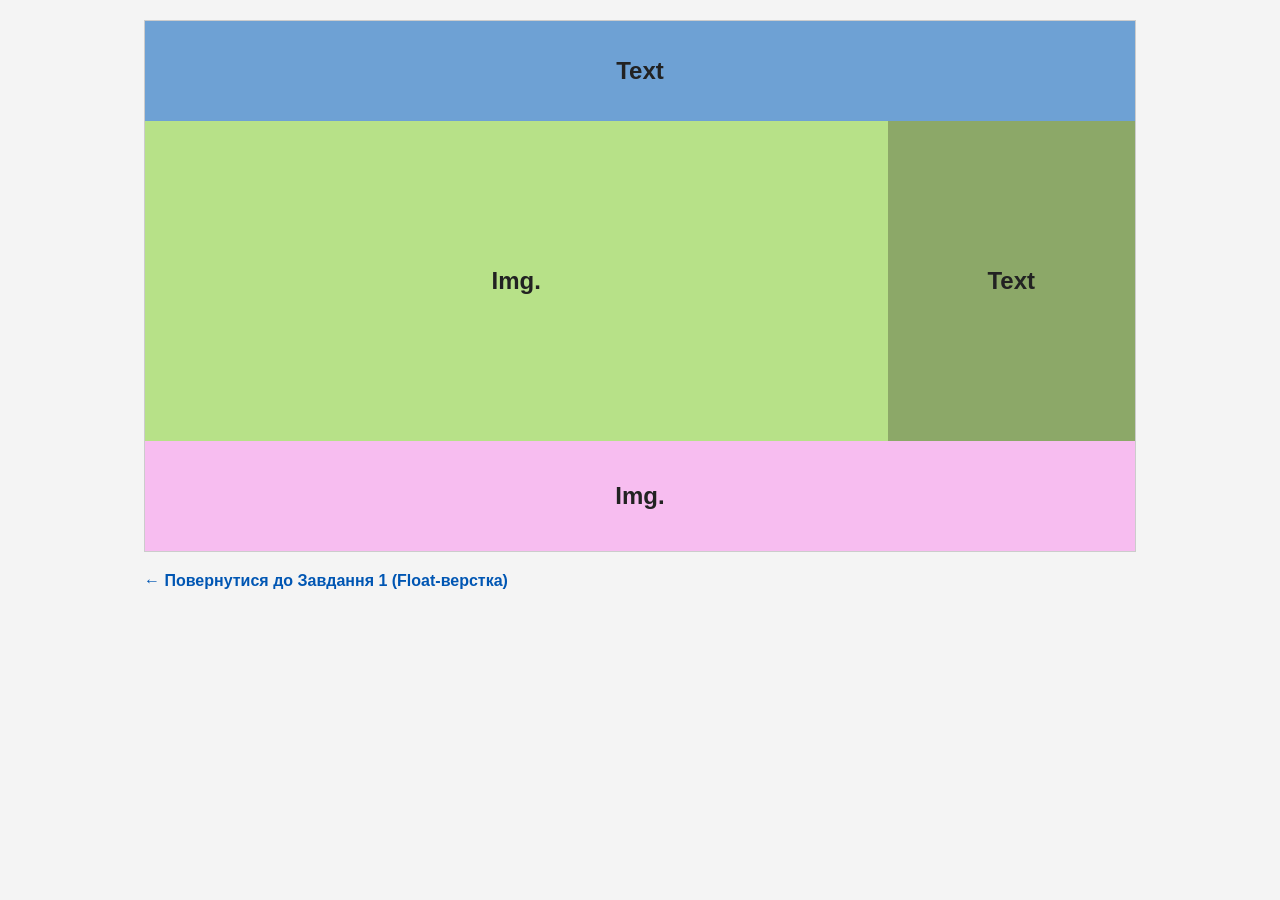
==== flex.html @ 3f1ea2a8 "Lab 3" ====
<!DOCTYPE html>
<html lang="uk">
<head>
    <meta charset="UTF-8">
    <meta name="viewport" content="width=device-width, initial-scale=1.0">
    <title>Кузнєцов Владислав Юрійович, ІС-44, ЛР-3, Варіант 7 (Flex)</title>
    <link rel="stylesheet" href="zavd2_style-flex.css">
</head>
<body>

    <div class="container">
        <!-- Верхній блок: Text -->
        <header class="header-text">
            <h2>Text</h2>
        </header>

        <!-- Середній Flex-контейнер для двох блоків в один ряд -->
        <div class="middle-flex">
            <div class="content-img">
                <h2>Img.</h2>
            </div>
            <aside class="sidebar-text">
                <h2>Text</h2>
            </aside>
        </div>

        <!-- Нижній блок: Img. -->
        <footer class="footer-img">
            <h2>Img.</h2>
        </footer>
    </div>

    <div class="nav-links">
        <a href="index.html">&larr; Повернутися до Завдання 1 (Float-верстка)</a>
    </div>

</body>
</html>
---- zavd2_style-flex.css ----
* {
    box-sizing: border-box;
    margin: 0;
    padding: 0;
}

body {
    font-family: Arial, sans-serif;
    background-color: #f4f4f4;
    padding: 20px;
}

.container {
    display: flex;
    flex-direction: column;
    width: 80%;
    max-width: 1000px;
    margin: 0 auto;
    border: 1px solid #ccc;
}

h2 {
    color: #222;
    font-size: 24px;
}

/* 1. Верхній блок Text */
.header-text {
    display: flex;
    justify-content: center;
    align-items: center;
    width: 100%;
    height: 100px;
    background-color: #6ea1d4;
}

/* 2. Середній ряд на Flexbox */
.middle-flex {
    display: flex;
    width: 100%;
    height: 320px;
}

.content-img {
    display: flex;
    justify-content: center;
    align-items: center;
    width: 75%;
    background-color: #b7e188;
}

.sidebar-text {
    display: flex;
    justify-content: center;
    align-items: center;
    width: 25%;
    background-color: #8ca868;
}

/* 3. Нижній блок Img. */
.footer-img {
    display: flex;
    justify-content: center;
    align-items: center;
    width: 100%;
    height: 110px;
    background-color: #f7bdf0;
}

.nav-links {
    width: 80%;
    max-width: 1000px;
    margin: 20px auto;
}

.nav-links a {
    text-decoration: none;
    color: #0056b3;
    font-weight: bold;
}
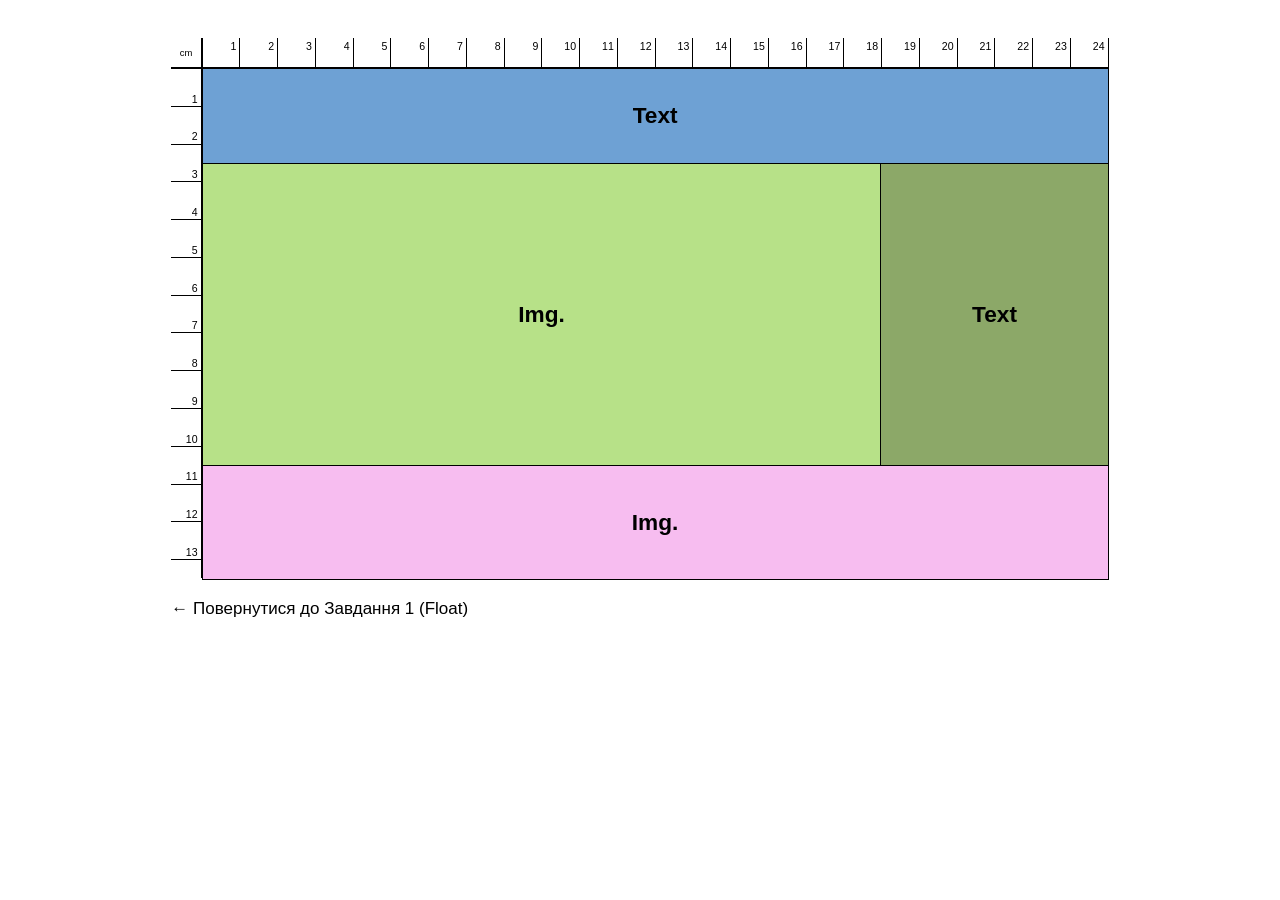
==== commit 89299d3d: "Lab 3: wrap Float and Flex layouts in cm ruler on white background" ====
--- a/flex.html
+++ b/flex.html
@@ -8,30 +8,44 @@
 </head>
 <body>
 
-    <div class="container">
-        <!-- Верхній блок: Text -->
-        <header class="header-text">
-            <h2>Text</h2>
-        </header>
+    <div class="ruler-wrapper">
+        <div class="ruler-corner">cm</div>
 
-        <!-- Середній Flex-контейнер для двох блоків в один ряд -->
-        <div class="middle-flex">
-            <div class="content-img">
-                <h2>Img.</h2>
-            </div>
-            <aside class="sidebar-text">
-                <h2>Text</h2>
-            </aside>
+        <div class="ruler-top">
+            <span>1</span><span>2</span><span>3</span><span>4</span><span>5</span><span>6</span>
+            <span>7</span><span>8</span><span>9</span><span>10</span><span>11</span><span>12</span>
+            <span>13</span><span>14</span><span>15</span><span>16</span><span>17</span><span>18</span>
+            <span>19</span><span>20</span><span>21</span><span>22</span><span>23</span><span>24</span>
         </div>
 
-        <!-- Нижній блок: Img. -->
-        <footer class="footer-img">
-            <h2>Img.</h2>
-        </footer>
+        <div class="ruler-left">
+            <span>1</span><span>2</span><span>3</span><span>4</span><span>5</span><span>6</span>
+            <span>7</span><span>8</span><span>9</span><span>10</span><span>11</span><span>12</span>
+            <span>13</span>
+        </div>
+
+        <div class="container">
+            <header class="header-text">
+                <h2>Text</h2>
+            </header>
+
+            <div class="middle-flex">
+                <div class="content-img">
+                    <h2>Img.</h2>
+                </div>
+                <aside class="sidebar-text">
+                    <h2>Text</h2>
+                </aside>
+            </div>
+
+            <footer class="footer-img">
+                <h2>Img.</h2>
+            </footer>
+        </div>
     </div>
 
     <div class="nav-links">
-        <a href="index.html">&larr; Повернутися до Завдання 1 (Float-верстка)</a>
+        <a href="index.html">&larr; Повернутися до Завдання 1 (Float)</a>
     </div>
 
 </body>
--- a/zavd2_style-flex.css
+++ b/zavd2_style-flex.css
@@ -6,75 +6,148 @@
 
 body {
     font-family: Arial, sans-serif;
-    background-color: #f4f4f4;
-    padding: 20px;
+    background-color: #ffffff;
+    color: #000000;
+    padding: 1cm;
+}
+
+.ruler-wrapper {
+    position: relative;
+    width: 24.8cm;
+    margin: 0 auto;
+    padding-top: 0.8cm;
+    padding-left: 0.8cm;
+}
+
+.ruler-corner {
+    position: absolute;
+    top: 0;
+    left: 0;
+    width: 0.8cm;
+    height: 0.8cm;
+    border-right: 0.03cm solid #000000;
+    border-bottom: 0.03cm solid #000000;
+    font-size: 0.25cm;
+    display: flex;
+    align-items: center;
+    justify-content: center;
+    background-color: #ffffff;
+}
+
+.ruler-top {
+    position: absolute;
+    top: 0;
+    left: 0.8cm;
+    width: 24cm;
+    height: 0.8cm;
+    display: flex;
+    border-bottom: 0.03cm solid #000000;
+    border-left: 0.03cm solid #000000;
+    background-color: #ffffff;
+}
+
+.ruler-top span {
+    width: 1cm;
+    height: 100%;
+    border-right: 0.03cm solid #000000;
+    font-size: 0.28cm;
+    text-align: right;
+    padding-right: 0.08cm;
+    padding-top: 0.05cm;
+}
+
+.ruler-left {
+    position: absolute;
+    top: 0.8cm;
+    left: 0;
+    width: 0.8cm;
+    height: 13.5cm;
+    display: flex;
+    flex-direction: column;
+    border-right: 0.03cm solid #000000;
+    border-top: 0.03cm solid #000000;
+    background-color: #ffffff;
+}
+
+.ruler-left span {
+    height: 1cm;
+    width: 100%;
+    border-bottom: 0.03cm solid #000000;
+    font-size: 0.28cm;
+    display: flex;
+    align-items: flex-end;
+    justify-content: flex-end;
+    padding-right: 0.08cm;
+    padding-bottom: 0.03cm;
 }
 
 .container {
     display: flex;
     flex-direction: column;
-    width: 80%;
-    max-width: 1000px;
-    margin: 0 auto;
-    border: 1px solid #ccc;
+    width: 24cm;
+    max-width: 100%;
+    margin: 0;
+    border: 0.03cm solid #000000;
+    background-color: #ffffff;
 }
 
 h2 {
-    color: #222;
-    font-size: 24px;
+    color: #000000;
+    font-size: 0.6cm;
 }
 
-/* 1. Верхній блок Text */
 .header-text {
     display: flex;
     justify-content: center;
     align-items: center;
     width: 100%;
-    height: 100px;
+    height: 2.5cm;
     background-color: #6ea1d4;
+    border-bottom: 0.03cm solid #000000;
 }
 
-/* 2. Середній ряд на Flexbox */
 .middle-flex {
     display: flex;
     width: 100%;
-    height: 320px;
+    height: 8cm;
 }
 
 .content-img {
     display: flex;
     justify-content: center;
     align-items: center;
-    width: 75%;
+    width: 18cm;
     background-color: #b7e188;
+    border-right: 0.03cm solid #000000;
+    border-bottom: 0.03cm solid #000000;
 }
 
 .sidebar-text {
     display: flex;
     justify-content: center;
     align-items: center;
-    width: 25%;
+    width: 6cm;
     background-color: #8ca868;
+    border-bottom: 0.03cm solid #000000;
 }
 
-/* 3. Нижній блок Img. */
 .footer-img {
     display: flex;
     justify-content: center;
     align-items: center;
     width: 100%;
-    height: 110px;
+    height: 3cm;
     background-color: #f7bdf0;
 }
 
 .nav-links {
-    width: 80%;
-    max-width: 1000px;
-    margin: 20px auto;
+    width: 24.8cm;
+    max-width: 100%;
+    margin: 0.5cm auto 0;
+    font-size: 0.45cm;
 }
 
 .nav-links a {
     text-decoration: none;
-    color: #0056b3;
-    font-weight: bold;
+    color: #000000;
 }
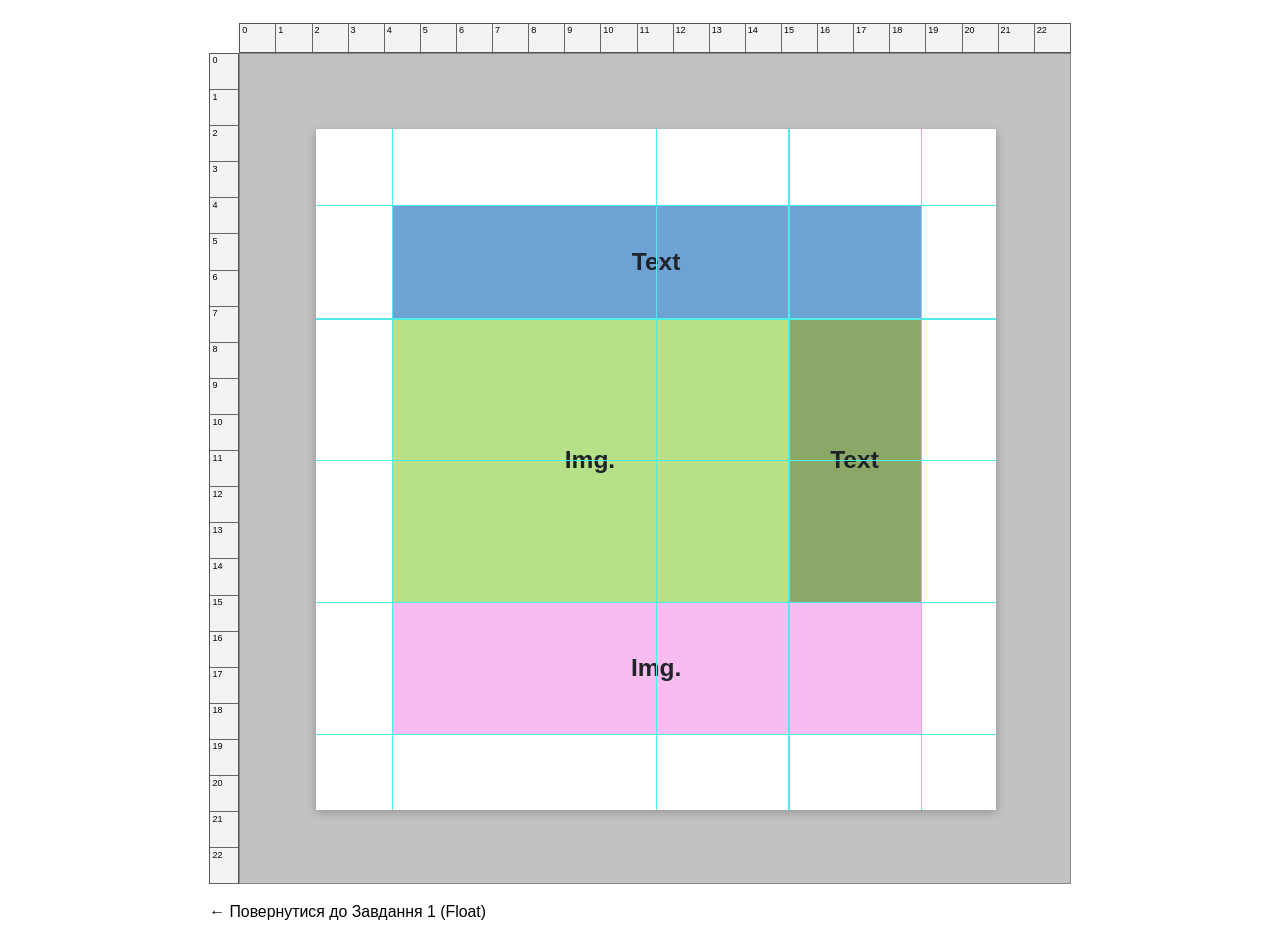
==== commit 2fe49d91: "Lab 3: Ended version" ====
--- a/flex.html
+++ b/flex.html
@@ -8,39 +8,58 @@
 </head>
 <body>
 
-    <div class="ruler-wrapper">
-        <div class="ruler-corner">cm</div>
-
+    <div class="workspace">
+        <!-- Верхня горизонтальна лінійка (0..22 см) -->
         <div class="ruler-top">
-            <span>1</span><span>2</span><span>3</span><span>4</span><span>5</span><span>6</span>
-            <span>7</span><span>8</span><span>9</span><span>10</span><span>11</span><span>12</span>
-            <span>13</span><span>14</span><span>15</span><span>16</span><span>17</span><span>18</span>
-            <span>19</span><span>20</span><span>21</span><span>22</span><span>23</span><span>24</span>
+            <span>0</span><span>1</span><span>2</span><span>3</span><span>4</span><span>5</span>
+            <span>6</span><span>7</span><span>8</span><span>9</span><span>10</span><span>11</span>
+            <span>12</span><span>13</span><span>14</span><span>15</span><span>16</span><span>17</span>
+            <span>18</span><span>19</span><span>20</span><span>21</span><span>22</span>
         </div>
 
+        <!-- Ліва вертикальна лінійка (0..22 см) -->
         <div class="ruler-left">
-            <span>1</span><span>2</span><span>3</span><span>4</span><span>5</span><span>6</span>
-            <span>7</span><span>8</span><span>9</span><span>10</span><span>11</span><span>12</span>
-            <span>13</span>
+            <span>0</span><span>1</span><span>2</span><span>3</span><span>4</span><span>5</span>
+            <span>6</span><span>7</span><span>8</span><span>9</span><span>10</span><span>11</span>
+            <span>12</span><span>13</span><span>14</span><span>15</span><span>16</span><span>17</span>
+            <span>18</span><span>19</span><span>20</span><span>21</span><span>22</span>
         </div>
 
-        <div class="container">
-            <header class="header-text">
-                <h2>Text</h2>
-            </header>
+        <!-- Сірий квадрат із білим аркушем усередині -->
+        <div class="gray-square">
+            <div class="white-sheet">
+                <!-- Блакитні направляючі (горизонтальні та вертикальні) -->
+                <div class="guide-h g-h-1"></div>
+                <div class="guide-h g-h-2"></div>
+                <div class="guide-h g-h-3"></div>
+                <div class="guide-h g-h-4"></div>
+                <div class="guide-h g-h-5"></div>
 
-            <div class="middle-flex">
-                <div class="content-img">
-                    <h2>Img.</h2>
+                <div class="guide-v g-v-1"></div>
+                <div class="guide-v g-v-2"></div>
+                <div class="guide-v g-v-3"></div>
+                <div class="guide-v g-v-4"></div>
+
+                <!-- Темплейт Варіанта 7 (Flex) -->
+                <div class="template-box">
+                    <header class="header-text">
+                        <h2>Text</h2>
+                    </header>
+
+                    <div class="middle-flex">
+                        <div class="content-img">
+                            <h2>Img.</h2>
+                        </div>
+                        <aside class="sidebar-text">
+                            <h2>Text</h2>
+                        </aside>
+                    </div>
+
+                    <footer class="footer-img">
+                        <h2>Img.</h2>
+                    </footer>
                 </div>
-                <aside class="sidebar-text">
-                    <h2>Text</h2>
-                </aside>
             </div>
-
-            <footer class="footer-img">
-                <h2>Img.</h2>
-            </footer>
         </div>
     </div>
 
--- a/zavd2_style-flex.css
+++ b/zavd2_style-flex.css
@@ -8,143 +8,185 @@
     font-family: Arial, sans-serif;
     background-color: #ffffff;
     color: #000000;
-    padding: 1cm;
+    padding: 0.6cm;
 }
 
-.ruler-wrapper {
+/* Загальна область з лінійками (0.8cm лінійки + 22cm сірий квадрат) */
+.workspace {
     position: relative;
-    width: 24.8cm;
+    width: 22.8cm;
+    height: 22.8cm;
     margin: 0 auto;
     padding-top: 0.8cm;
     padding-left: 0.8cm;
-}
-
-.ruler-corner {
-    position: absolute;
-    top: 0;
-    left: 0;
-    width: 0.8cm;
-    height: 0.8cm;
-    border-right: 0.03cm solid #000000;
-    border-bottom: 0.03cm solid #000000;
-    font-size: 0.25cm;
-    display: flex;
-    align-items: center;
-    justify-content: center;
     background-color: #ffffff;
 }
 
+/* Верхня горизонтальна лінійка */
 .ruler-top {
     position: absolute;
     top: 0;
     left: 0.8cm;
-    width: 24cm;
+    width: 22cm;
     height: 0.8cm;
     display: flex;
-    border-bottom: 0.03cm solid #000000;
-    border-left: 0.03cm solid #000000;
-    background-color: #ffffff;
+    border-top: 0.03cm solid #555555;
+    border-bottom: 0.03cm solid #555555;
+    border-left: 0.03cm solid #555555;
+    background-color: #f3f3f3;
+    z-index: 10;
 }
 
 .ruler-top span {
     width: 1cm;
     height: 100%;
-    border-right: 0.03cm solid #000000;
-    font-size: 0.28cm;
-    text-align: right;
-    padding-right: 0.08cm;
-    padding-top: 0.05cm;
+    border-right: 0.03cm solid #666666;
+    font-size: 0.24cm;
+    padding-left: 0.05cm;
+    padding-top: 0.04cm;
 }
 
+/* Ліва вертикальна лінійка */
 .ruler-left {
     position: absolute;
     top: 0.8cm;
     left: 0;
     width: 0.8cm;
-    height: 13.5cm;
+    height: 22cm;
     display: flex;
     flex-direction: column;
-    border-right: 0.03cm solid #000000;
-    border-top: 0.03cm solid #000000;
-    background-color: #ffffff;
+    border-left: 0.03cm solid #555555;
+    border-right: 0.03cm solid #555555;
+    border-top: 0.03cm solid #555555;
+    background-color: #f3f3f3;
+    z-index: 10;
 }
 
 .ruler-left span {
     height: 1cm;
     width: 100%;
-    border-bottom: 0.03cm solid #000000;
-    font-size: 0.28cm;
-    display: flex;
-    align-items: flex-end;
-    justify-content: flex-end;
-    padding-right: 0.08cm;
-    padding-bottom: 0.03cm;
+    border-bottom: 0.03cm solid #666666;
+    font-size: 0.24cm;
+    padding-left: 0.06cm;
+    padding-top: 0.04cm;
 }
 
-.container {
+.gray-square {
+    position: relative;
+    width: 22cm;
+    height: 22cm;
+    background-color: #c2c2c2;
+    padding: 2cm;
+    border: 0.03cm solid #888888;
+    overflow: hidden;
+}
+
+.white-sheet {
+    position: relative;
+    width: 18cm;
+    height: 18cm;
+    background-color: #ffffff;
+    box-shadow: 0 0.08cm 0.25cm rgba(0, 0, 0, 0.25);
+    padding: 2cm;
+}
+
+/* Темплейт на Flex */
+.template-box {
+    position: relative;
     display: flex;
     flex-direction: column;
-    width: 24cm;
-    max-width: 100%;
-    margin: 0;
-    border: 0.03cm solid #000000;
-    background-color: #ffffff;
+    width: 14cm;
+    margin: 0 auto;
+    z-index: 2;
 }
 
 h2 {
-    color: #000000;
-    font-size: 0.6cm;
+    color: #1f2428;
+    font-size: 0.65cm;
+    font-weight: 700;
 }
 
+/* Верхній блок Text */
 .header-text {
     display: flex;
     justify-content: center;
     align-items: center;
     width: 100%;
-    height: 2.5cm;
+    height: 3cm;
     background-color: #6ea1d4;
-    border-bottom: 0.03cm solid #000000;
 }
 
+/* Середній ряд на Flexbox */
 .middle-flex {
     display: flex;
     width: 100%;
-    height: 8cm;
+    height: 7.5cm;
 }
 
 .content-img {
     display: flex;
     justify-content: center;
     align-items: center;
-    width: 18cm;
+    width: 10.5cm;
     background-color: #b7e188;
-    border-right: 0.03cm solid #000000;
-    border-bottom: 0.03cm solid #000000;
 }
 
 .sidebar-text {
     display: flex;
     justify-content: center;
     align-items: center;
-    width: 6cm;
+    width: 3.5cm;
     background-color: #8ca868;
-    border-bottom: 0.03cm solid #000000;
 }
 
+/* Нижній блок Img. */
 .footer-img {
     display: flex;
     justify-content: center;
     align-items: center;
     width: 100%;
-    height: 3cm;
+    height: 3.5cm;
     background-color: #f7bdf0;
 }
 
+/* Блакитні направляючі строго в межах білого аркуша */
+.guide-h,
+.guide-v {
+    position: absolute;
+    background-color: #4deeea;
+    pointer-events: none;
+    z-index: 5;
+}
+
+.guide-h {
+    left: 0;
+    width: 100%;
+    height: 0.03cm;
+}
+
+.guide-v {
+    top: 0;
+    height: 100%;
+    width: 0.03cm;
+}
+
+/* Горизонтальні лінії */
+.g-h-1 { top: 2cm; }
+.g-h-2 { top: 5cm; }
+.g-h-3 { top: 8.75cm; }
+.g-h-4 { top: 12.5cm; }
+.g-h-5 { top: 16cm; }
+
+/* Вертикальні лінії */
+.g-v-1 { left: 2cm; }
+.g-v-2 { left: 9cm; }
+.g-v-3 { left: 12.5cm; }
+.g-v-4 { left: 16cm; }
+
 .nav-links {
-    width: 24.8cm;
-    max-width: 100%;
+    width: 22.8cm;
     margin: 0.5cm auto 0;
-    font-size: 0.45cm;
+    font-size: 0.42cm;
 }
 
 .nav-links a {
